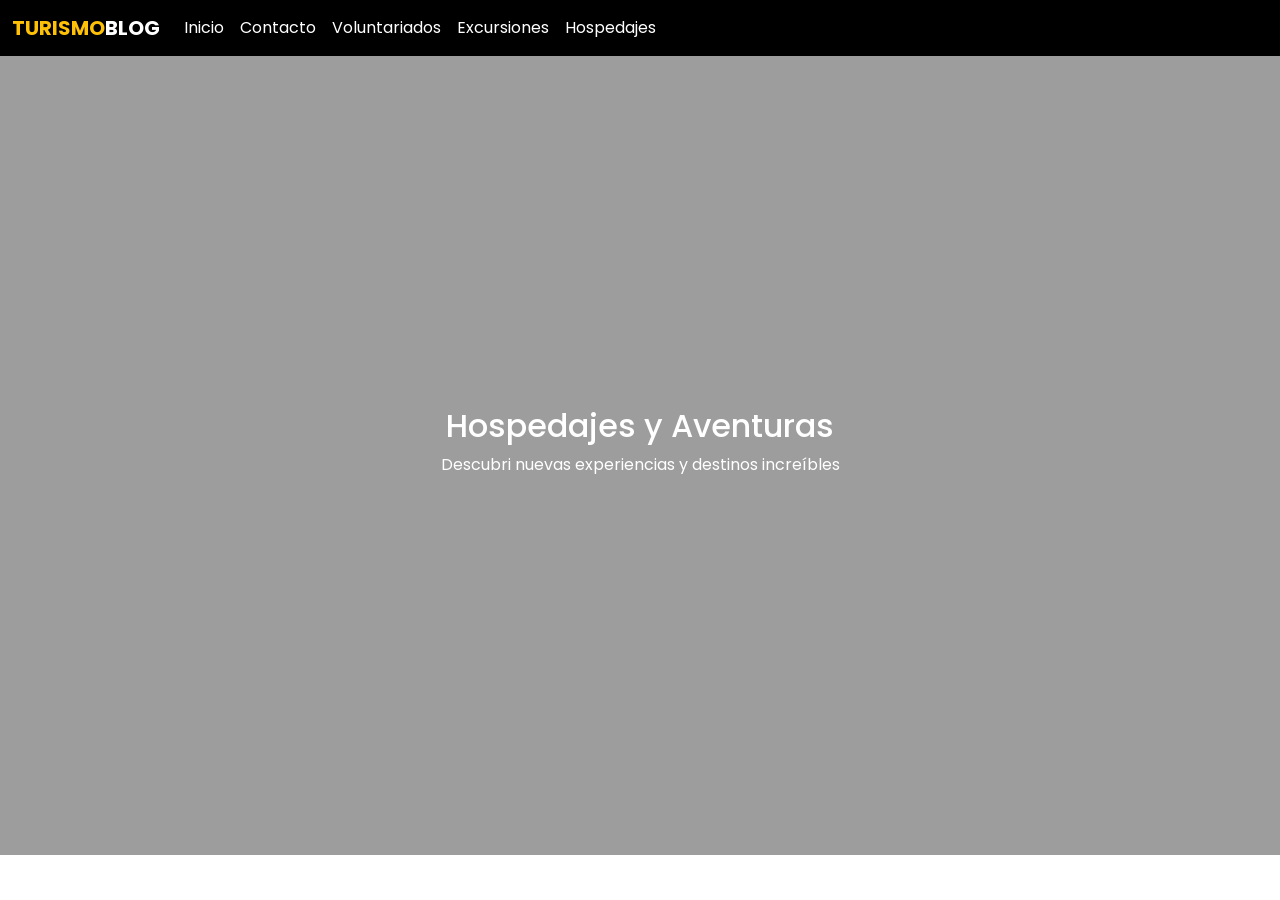
==== index.html @ f97fc8fe "first commit" ====
<!DOCTYPE html>
<html lang="en">

<head>
  <meta charset="UTF-8">
  <meta name="viewport" content="width=device-width, initial-scale=1.0">
  <title>Document</title>
  <link href="https://cdn.jsdelivr.net/npm/bootstrap@5.3.8/dist/css/bootstrap.min.css" rel="stylesheet"
    integrity="sha384-sRIl4kxILFvY47J16cr9ZwB07vP4J8+LH7qKQnuqkuIAvNWLzeN8tE5YBujZqJLB" crossorigin="anonymous">
  <link rel="preconnect" href="https://fonts.googleapis.com">
  <link rel="preconnect" href="https://fonts.gstatic.com" crossorigin>
  <link
    href="https://fonts.googleapis.com/css2?family=Poppins:ital,wght@0,100;0,200;0,300;0,400;0,500;0,600;0,700;0,800;0,900;1,100;1,200;1,300;1,400;1,500;1,600;1,700;1,800;1,900&display=swap"
    rel="stylesheet">
  <link rel="stylesheet" href="./css/styles.css">
</head>

<body>
  <header class="indexHeader">
    <div class="oscurecer-fondo">
      <nav class="navbar navbar-expand-lg bg-black position-fixed w-100">
        <div class="container-fluid">
          <a class="navbar-brand text-uppercase fw-bold text-white" href="#"><span
              class="text-warning">Turismo</span>Blog</a>
          <button class="navbar-toggler bg-white" type="button" data-bs-toggle="collapse"
            data-bs-target="#navbarSupportedContent" aria-controls="navbarSupportedContent" aria-expandsed="false"
            aria-label="Toggle navigation">
            <span class="navbar-toggler-icon"></span>
          </button>
          <div class="collapse navbar-collapse" id="navbarSupportedContent">
            <ul class="navbar-nav me-auto mb-2 mb-lg-0">
              <li class="nav-item">
                <a class="nav-link text-white" aria-current="page" href="#">Inicio</a>
              </li>
              <li class="nav-item">
                <a class="nav-link text-white" href="#">Contacto</a>
              </li>
              <li class="nav-item">
                <a class="nav-link text-white" href="#">Voluntariados</a>
              </li>
              <li class="nav-item">
                <a class="nav-link text-white" href="#">Excursiones</a>
              </li>
              <li class="nav-item">
                <a class="nav-link text-white" href="#">Hospedajes</a>
              </li>
            </ul>
          </div>
        </div>
      </nav>

      <section class="indexHeaderContainer p-3">
      <h2 class="text-upercased text-white text-center">Hospedajes y Aventuras</h2>
      <p class="text-white text-center">Descubri nuevas experiencias y destinos increíbles</p>

    </div>
  </header>
  <script src="https://cdn.jsdelivr.net/npm/bootstrap@5.3.8/dist/js/bootstrap.bundle.min.js"
    integrity="sha384-FKyoEForCGlyvwx9Hj09JcYn3nv7wiPVlz7YYwJrWVcXK/BmnVDxM+D2scQbITxI"
    crossorigin="anonymous"></script>
</body>

</html>
---- css/styles.css ----
.backgroundHeaders, .indexHeader {
  background-repeat: no-repeat;
  background-size: cover;
  height: 95vh;
}

.d-flexBasico, .indexHeaderContainer {
  display: flex;
  flex-direction: column;
  justify-content: center;
  height: 100vh;
}

.indexHeader {
  background-image: url("../../img/IndexHeaderBackground.jpeg");
  position: relative;
}

.oscurecer-fondo {
  position: absolute;
  width: 100%;
  height: 100%;
  background-color: rgba(0, 0, 0, 0.386);
}

* {
  font-family: "Poppins", sans-serif !important;
}

/*# sourceMappingURL=styles.css.map */
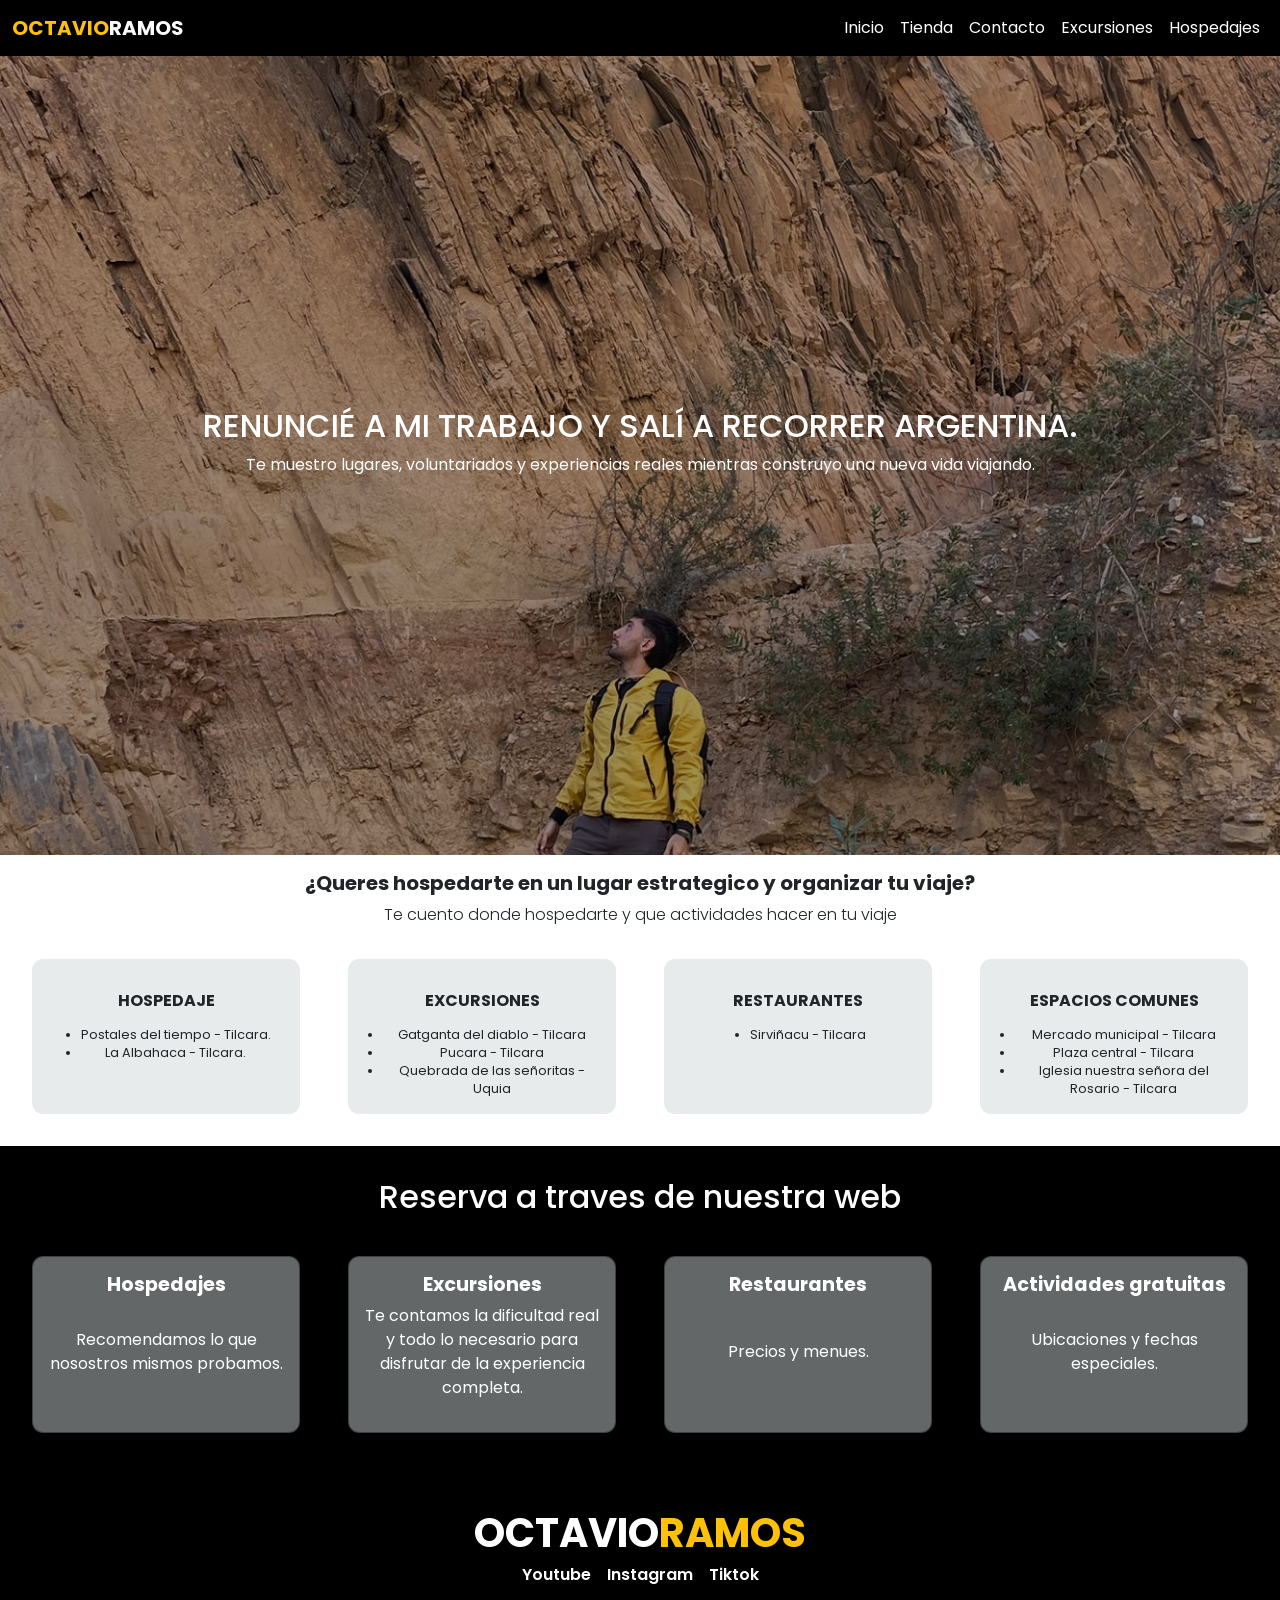
==== commit 7857adce: "Entrega final proyecto desarrollo web" ====
--- a/index.html
+++ b/index.html
@@ -1,10 +1,12 @@
 <!DOCTYPE html>
-<html lang="en">
+<html lang="es">
 
 <head>
   <meta charset="UTF-8">
   <meta name="viewport" content="width=device-width, initial-scale=1.0">
-  <title>Document</title>
+  <title>Octavio Ramos | Turismo</title>
+  <meta name="description"
+    content="Soy Octavio Ramos. Recorro documentando destinos, hospedajes, excursiones, gastronomía, voluntariados y experiencias reales para inspirarte a descubrir nuevos lugares.">
   <link href="https://cdn.jsdelivr.net/npm/bootstrap@5.3.8/dist/css/bootstrap.min.css" rel="stylesheet"
     integrity="sha384-sRIl4kxILFvY47J16cr9ZwB07vP4J8+LH7qKQnuqkuIAvNWLzeN8tE5YBujZqJLB" crossorigin="anonymous">
   <link rel="preconnect" href="https://fonts.googleapis.com">
@@ -13,36 +15,37 @@
     href="https://fonts.googleapis.com/css2?family=Poppins:ital,wght@0,100;0,200;0,300;0,400;0,500;0,600;0,700;0,800;0,900;1,100;1,200;1,300;1,400;1,500;1,600;1,700;1,800;1,900&display=swap"
     rel="stylesheet">
   <link rel="stylesheet" href="./css/styles.css">
+  <link rel="icon" href="./img/favicon_OR.ico" type="image/x-icon">
 </head>
 
 <body>
   <header class="indexHeader">
     <div class="oscurecer-fondo">
-      <nav class="navbar navbar-expand-lg bg-black position-fixed w-100">
+      <nav class="navbar navbar-expand-lg bg-black position-fixed top-0 w-100 z-3">
         <div class="container-fluid">
           <a class="navbar-brand text-uppercase fw-bold text-white" href="#"><span
-              class="text-warning">Turismo</span>Blog</a>
+              class="text-warning">Octavio</span>Ramos</a>
           <button class="navbar-toggler bg-white" type="button" data-bs-toggle="collapse"
-            data-bs-target="#navbarSupportedContent" aria-controls="navbarSupportedContent" aria-expandsed="false"
-            aria-label="Toggle navigation">
+            data-bs-target="#navbarSupportedContent" aria-controls="navbarSupportedContent" aria-expanded="false"
+            aria-label="Abrir menú de navegación">
             <span class="navbar-toggler-icon"></span>
           </button>
           <div class="collapse navbar-collapse" id="navbarSupportedContent">
-            <ul class="navbar-nav me-auto mb-2 mb-lg-0">
+            <ul class="navbar-nav me-auto mb-2 mb-lg-0 d-flex justify-content-end w-100">
               <li class="nav-item">
-                <a class="nav-link text-white" aria-current="page" href="#">Inicio</a>
+                <a class="nav-link active text-white text-end p-2" aria-current="page" href="#">Inicio</a>
               </li>
               <li class="nav-item">
-                <a class="nav-link text-white" href="#">Contacto</a>
+                <a class="nav-link text-white text-end p-2" href="./pages/tienda.html">Tienda</a>
               </li>
               <li class="nav-item">
-                <a class="nav-link text-white" href="#">Voluntariados</a>
+                <a class="nav-link text-white text-end p-2" href="./pages/contacto.html">Contacto</a>
               </li>
               <li class="nav-item">
-                <a class="nav-link text-white" href="#">Excursiones</a>
+                <a class="nav-link text-white text-end p-2" href="./pages/excursiones.html">Excursiones</a>
               </li>
               <li class="nav-item">
-                <a class="nav-link text-white" href="#">Hospedajes</a>
+                <a class="nav-link text-white text-end p-2" href="./pages/hospedajes.html">Hospedajes</a>
               </li>
             </ul>
           </div>
@@ -50,11 +53,90 @@
       </nav>
 
       <section class="indexHeaderContainer p-3">
-      <h2 class="text-upercased text-white text-center">Hospedajes y Aventuras</h2>
-      <p class="text-white text-center">Descubri nuevas experiencias y destinos increíbles</p>
-
+        <h2 class="text-uppercase text-white text-center">Renuncié a mi trabajo y salí a recorrer Argentina.</h2>
+        <p class="text-white text-center">Te muestro lugares, voluntariados y experiencias reales mientras construyo una
+          nueva vida viajando.</p>
+      </section>
     </div>
   </header>
+
+  <main class="indexMain p-3">
+    <h1 class="fs-5 fw-bold">¿Queres hospedarte en un lugar estrategico y organizar tu viaje?</h1>
+
+    <p class="fs-6 fw-light">Te cuento donde hospedarte y que actividades hacer en tu viaje</p>
+
+    <section class="indexMainContainer">
+      <div class="indexMainCard">
+        <h3 class="text-uppercase fw-bold">Hospedaje</h3>
+        <ul>
+          <li>Postales del tiempo - Tilcara.</li>
+          <li>La Albahaca - Tilcara.</li>
+        </ul>
+      </div>
+      <div class="indexMainCard">
+        <h3 class="text-uppercase fw-bold">Excursiones</h3>
+        <ul>
+          <li>Gatganta del diablo - Tilcara</li>
+          <li>Pucara - Tilcara</li>
+          <li>Quebrada de las señoritas - Uquia</li>
+        </ul>
+      </div>
+      <div class="indexMainCard">
+        <h3 class="text-uppercase fw-bold">Restaurantes</h3>
+        <ul>
+          <li>Sirviñacu - Tilcara</li>
+        </ul>
+      </div>
+      <div class="indexMainCard">
+        <h3 class="text-uppercase fw-bold">Espacios comunes</h3>
+        <ul>
+          <li>Mercado municipal - Tilcara</li>
+          <li>Plaza central - Tilcara</li>
+          <li>Iglesia nuestra señora del Rosario - Tilcara</li>
+        </ul>
+      </div>
+    </section>
+  </main>
+
+  <section class="bg-black text-white p-3">
+    <h2 class="text-center bg-black text-white p-3">Reserva a traves de nuestra web</h2>
+    <div class="indexSecction">
+      <article class="contenedorSectionIndex">
+        <h4>Hospedajes</h4>
+        <p>Recomendamos lo que nosostros mismos probamos.</p>
+      </article>
+
+      <article class="contenedorSectionIndex">
+        <h4>Excursiones</h4>
+        <p>Te contamos la dificultad real y todo lo necesario para disfrutar de la experiencia completa.</p>
+      </article>
+
+      <article class="contenedorSectionIndex">
+        <h4>Restaurantes</h4>
+        <p>Precios y menues.</p>
+      </article>
+
+      <article class="contenedorSectionIndex">
+        <h4>Actividades gratuitas</h4>
+        <p>Ubicaciones y fechas especiales.</p>
+      </article>
+    </div>
+  </section>
+
+  <footer class="bg-black indexFooter">
+    <a class="navbar-brand text-uppercase text-white fw-bold fs-1 text-center" href="#">Octavio<span
+        class="text-warning">Ramos</span></a>
+
+    <div class="d-flex justify-content-center gap-3">
+      <a class="text-white text-decoration-none fw-semibold" href="https://www.youtube.com/@octa.ramoss" target="_blank"
+        rel="noopener noreferrer">Youtube</a>
+      <a class="text-white text-decoration-none fw-semibold" href="https://www.instagram.com/octa.ramoss/?hl=es"
+        target="_blank" rel="noopener noreferrer">Instagram</a>
+      <a class="text-white text-decoration-none fw-semibold" href="https://www.tiktok.com/@occta.ramos" target="_blank"
+        rel="noopener noreferrer">Tiktok</a>
+    </div>
+  </footer>
+
   <script src="https://cdn.jsdelivr.net/npm/bootstrap@5.3.8/dist/js/bootstrap.bundle.min.js"
     integrity="sha384-FKyoEForCGlyvwx9Hj09JcYn3nv7wiPVlz7YYwJrWVcXK/BmnVDxM+D2scQbITxI"
     crossorigin="anonymous"></script>
--- a/css/styles.css
+++ b/css/styles.css
@@ -1,10 +1,29 @@
-.backgroundHeaders, .indexHeader {
+/* reset */
+* {
+  margin: 0;
+  padding: 0;
+  box-sizing: border-box;
+}
+
+* {
+  font-family: "Poppins", sans-serif !important;
+}
+
+.backgroundHeaders, .indexHeader, .tiendaHeader, .contactoHeader, .excursionesHeader, .hospedajesHeader {
   background-repeat: no-repeat;
   background-size: cover;
+  background-position: center;
   height: 95vh;
 }
 
-.d-flexBasico, .indexHeaderContainer {
+.backgroundExcursiones, .mainExcursiones .cardExcursionesBloque .cardExcursiones1, .mainExcursiones .cardExcursionesBloque .cardExcursiones2, .mainExcursiones .cardExcursionesBloque .cardExcursiones3, .mainExcursiones .cardExcursionesBloque .cardExcursiones4 {
+  background-repeat: no-repeat;
+  background-size: cover;
+  background-position: center;
+  height: 65vh;
+}
+
+.d-flexBasico, .indexFooter, .indexHeaderContainer, .indexTiendaContainer {
   display: flex;
   flex-direction: column;
   justify-content: center;
@@ -12,7 +31,7 @@
 }
 
 .indexHeader {
-  background-image: url("../../img/IndexHeaderBackground.jpeg");
+  background-image: url("../../img/indexHeaderBackground.jpg");
   position: relative;
 }
 
@@ -23,8 +42,433 @@
   background-color: rgba(0, 0, 0, 0.386);
 }
 
-* {
-  font-family: "Poppins", sans-serif !important;
+.tiendaHeader {
+  background-image: url("../../img/headertienda.JPG");
+  position: relative;
+}
+
+.contactoHeader {
+  background-image: url("../../img/indexContacto.JPG");
+  position: relative;
+}
+
+.excursionesHeader {
+  background-image: url("../../img/excursionesHeader.jpg");
+  position: relative;
+}
+
+.hospedajesHeader {
+  background-image: url("../../img/hospedajeHeader.jpg");
+  position: relative;
+}
+
+.indexMain {
+  text-align: center;
+  display: grid;
+  grid-template-columns: 1fr;
+  grid-template-rows: auto;
+}
+.indexMain .indexMainCard {
+  background-color: rgba(208, 214, 216, 0.48);
+  border-radius: 0.7rem;
+  padding: 1rem;
+  margin: 1rem;
+  display: flex;
+  flex-direction: column;
+  align-items: center;
+}
+.indexMain .indexMainCard h3 {
+  padding: 0.5rem;
+  margin: 0.5rem;
+  font-size: 1rem;
+  text-align: center;
+  font-weight: bold;
+}
+.indexMain .indexMainCard ul {
+  margin: 0;
+  padding-left: 1.2rem;
+}
+.indexMain .indexMainCard ul li {
+  font-size: 0.8rem;
+  line-height: 1.4;
+}
+
+.tiendaMain {
+  display: grid;
+  grid-template-columns: 1fr;
+  grid-template-rows: auto;
+  justify-content: center;
+  align-items: center;
+  align-content: center;
+  background-color: rgb(255, 253, 253);
+}
+.tiendaMain .cardsTienda {
+  display: grid;
+  grid-template-columns: 1fr;
+  grid-template-rows: auto;
+  justify-content: stretch;
+  gap: 1rem;
+}
+.tiendaMain .cardsTienda img {
+  width: 100%;
+  height: 100%;
+  object-fit: cover;
+}
+.tiendaMain .cardsTienda .cardTiendaBloque {
+  display: flex;
+  flex-direction: column;
+  align-items: center;
+  justify-content: center;
+  gap: 0.5rem;
+  background-color: rgba(208, 214, 216, 0.48);
+  border-radius: 15px 0 15px 0;
+  padding: 1rem;
+}
+.tiendaMain .cardsTienda .cardTiendaBloque .precioBoton {
+  display: flex;
+  flex-direction: row;
+  align-items: center;
+  justify-content: center;
+  gap: 1rem;
+  margin-top: auto;
+  padding: 1rem;
+  border: none;
+  border-radius: 0.5rem;
+  cursor: pointer;
+  transition: 0.3s;
+}
+.tiendaMain .cardsTienda .cardTiendaBloque .precioBoton:hover {
+  transform: translateY(-2px);
+}
+
+.contactoMain {
+  display: grid;
+  grid-template-columns: 1fr;
+  grid-template-rows: auto;
+  justify-content: center;
+  align-items: center;
+  align-content: center;
+  background-color: rgb(255, 253, 253);
+  padding: 2rem;
+  margin: 3rem, auto;
+}
+.contactoMain h2 {
+  text-align: center;
+  margin-bottom: 2rem;
+}
+.contactoMain .contactoFormulario {
+  display: flex;
+  flex-direction: column;
+  gap: 1.5rem;
+}
+.contactoMain .contactoFormulario .formGrupo {
+  display: flex;
+  flex-direction: column;
+}
+.contactoMain .contactoFormulario .formGrupo label {
+  margin-bottom: 0.5rem;
+  font-weight: 600;
+}
+.contactoMain .contactoFormulario .formGrupo input,
+.contactoMain .contactoFormulario .formGrupo textarea {
+  padding: 0.8rem;
+  border: 1px solid #ccc;
+  border-radius: 0.5rem;
+  font-family: inherit;
+}
+.contactoMain .contactoFormulario .formGrupo input:focus,
+.contactoMain .contactoFormulario .formGrupo textarea:focus {
+  outline: none;
+  border-color: #4caf50;
+}
+.contactoMain .contactoFormulario .formGrupo textarea {
+  resize: vertical;
+}
+.contactoMain .contactoFormulario button {
+  padding: 1rem;
+  border: none;
+  border-radius: 0.5rem;
+  cursor: pointer;
+  transition: 0.3s;
+}
+.contactoMain .contactoFormulario button:hover {
+  transform: translateY(-2px);
+}
+
+.mainExcursiones {
+  display: grid;
+  grid-template-columns: 1fr;
+  grid-template-rows: auto;
+  align-items: center;
+  align-content: center;
+  background-color: rgb(255, 253, 253);
+}
+.mainExcursiones .cardExcursionesBloque {
+  display: flex;
+  flex-direction: column;
+  gap: 2rem;
+  padding: 2rem;
+}
+.mainExcursiones .cardExcursionesBloque img {
+  width: 100%;
+  height: 100%;
+}
+.mainExcursiones .cardExcursionesBloque .cardExcursiones1 {
+  background-image: url("../../img/quebrada.JPG");
+  display: flex;
+  flex-direction: column;
+  align-items: center;
+  gap: 1rem;
+  border-radius: 0.5rem;
+  cursor: pointer;
+  transition: 0.3s;
+  padding: 2rem;
+}
+.mainExcursiones .cardExcursionesBloque .cardExcursiones1 .infoBoton {
+  margin-top: auto;
+  padding: 1rem;
+  border: none;
+  border-radius: 0.5rem;
+  cursor: pointer;
+  transition: 0.3s;
+}
+.mainExcursiones .cardExcursionesBloque .cardExcursiones1 .infoBoton:hover {
+  transform: translateY(-2px);
+}
+.mainExcursiones .cardExcursionesBloque .cardExcursiones2 {
+  background-image: url("../../img/salinas.JPG");
+  display: flex;
+  flex-direction: column;
+  align-items: center;
+  gap: 1rem;
+  border-radius: 0.5rem;
+  cursor: pointer;
+  transition: 0.3s;
+  padding: 2rem;
+}
+.mainExcursiones .cardExcursionesBloque .cardExcursiones2 .infoBoton {
+  margin-top: auto;
+  padding: 1rem;
+  border: none;
+  border-radius: 0.5rem;
+  cursor: pointer;
+  transition: 0.3s;
+}
+.mainExcursiones .cardExcursionesBloque .cardExcursiones2 .infoBoton:hover {
+  transform: translateY(-2px);
+}
+.mainExcursiones .cardExcursionesBloque .cardExcursiones3 {
+  background-image: url("../../img/hornocal.JPG");
+  display: flex;
+  flex-direction: column;
+  align-items: center;
+  gap: 1rem;
+  border-radius: 0.5rem;
+  cursor: pointer;
+  transition: 0.3s;
+  padding: 2rem;
+}
+.mainExcursiones .cardExcursionesBloque .cardExcursiones3 .infoBoton {
+  margin-top: auto;
+  padding: 1rem;
+  border: none;
+  border-radius: 0.5rem;
+  cursor: pointer;
+  transition: 0.3s;
+}
+.mainExcursiones .cardExcursionesBloque .cardExcursiones3 .infoBoton:hover {
+  transform: translateY(-2px);
+}
+.mainExcursiones .cardExcursionesBloque .cardExcursiones4 {
+  background-image: url("../../img/pucara.JPG");
+  display: flex;
+  flex-direction: column;
+  align-items: center;
+  gap: 1rem;
+  border-radius: 0.5rem;
+  cursor: pointer;
+  transition: 0.3s;
+  padding: 2rem;
+}
+.mainExcursiones .cardExcursionesBloque .cardExcursiones4 .infoBoton {
+  margin-top: auto;
+  padding: 1rem;
+  border: none;
+  border-radius: 0.5rem;
+  cursor: pointer;
+  transition: 0.3s;
+}
+.mainExcursiones .cardExcursionesBloque .cardExcursiones4 .infoBoton:hover {
+  transform: translateY(-2px);
+}
+
+.mainHospedajes {
+  display: grid;
+  grid-template-columns: 1fr;
+  grid-template-rows: auto;
+  justify-content: center;
+  align-items: center;
+  align-content: center;
+  background-color: rgb(255, 253, 253);
+}
+.mainHospedajes .cardsHospedajesSecction {
+  display: grid;
+  grid-template-columns: 1fr;
+  grid-template-rows: auto;
+  justify-content: stretch;
+  gap: 1rem;
+  padding: 1rem;
+}
+.mainHospedajes .cardsHospedajesSecction img {
+  width: 100%;
+  height: 100%;
+  object-fit: cover;
+}
+.mainHospedajes .cardsHospedajesSecction .cardHospedajes {
+  display: flex;
+  flex-direction: column;
+  align-items: center;
+  justify-content: center;
+  gap: 0.5rem;
+  background-color: rgba(208, 214, 216, 0.48);
+  border-radius: 15px 0 15px 0;
+  padding: 1rem;
+}
+.mainHospedajes .cardsHospedajesSecction .cardHospedajes .infoBoton {
+  margin-top: auto;
+  padding: 1rem;
+  border: none;
+  border-radius: 0.5rem;
+  cursor: pointer;
+  transition: 0.3s;
+}
+.mainHospedajes .cardsHospedajesSecction .cardHospedajes .infoBoton:hover {
+  transform: translateY(-2px);
+}
+
+.contenedorSectionIndex {
+  display: grid;
+  grid-template-columns: 1fr;
+  grid-template-rows: auto;
+  background-color: rgba(208, 214, 216, 0.482);
+  border-radius: 0.7rem;
+  padding: 1rem;
+  margin: 1rem;
+  border: 1px solid rgba(24, 24, 24, 0.482);
+}
+.contenedorSectionIndex h4 {
+  font-size: 1.2rem;
+  font-weight: bold;
+  text-align: center;
+}
+.contenedorSectionIndex p {
+  text-align: center;
+}
+
+.indexFooter {
+  height: 10rem;
+}
+
+/* estilos de tablet */
+@media screen and (min-width: 768px) {
+  .indexMain {
+    text-align: center;
+  }
+  .indexMain .indexMainContainer {
+    display: grid;
+    grid-template-columns: repeat(2, 1fr);
+    grid-template-rows: auto;
+  }
+  .indexSecction {
+    display: grid;
+    grid-template-columns: repeat(2, 1fr);
+    grid-template-rows: auto;
+  }
+  .tiendaMain {
+    width: 100%;
+  }
+  .tiendaMain .cardsTienda {
+    display: grid;
+    grid-template-columns: repeat(2, 1fr);
+    grid-template-rows: auto;
+    width: 100%;
+    gap: 1rem;
+  }
+  .tiendaMain .cardsTienda .cardTiendaBloque {
+    gap: 0.5rem;
+    background-color: rgba(208, 214, 216, 0.48);
+    border-radius: 15px 0 15px 0;
+  }
+  .mainExcursiones .cardExcursionesBloque {
+    display: grid;
+    grid-template-columns: repeat(2, 1fr);
+    grid-template-rows: auto;
+    gap: 1rem;
+    width: 100%;
+  }
+  .mainHospedajes .cardsHospedajesSecction {
+    display: grid;
+    grid-template-columns: repeat(2, 1fr);
+    grid-template-rows: auto;
+    gap: 1rem;
+    width: 100%;
+  }
+}
+@media screen and (min-width: 1024px) {
+  .indexMain .indexMainContainer {
+    display: grid;
+    grid-template-columns: repeat(4, 1fr);
+    grid-template-rows: auto;
+    gap: 1rem;
+  }
+  .indexSecction {
+    display: grid;
+    grid-template-columns: repeat(4, 1fr);
+    grid-template-rows: auto;
+    gap: 1rem;
+  }
+  .tiendaMain {
+    width: 100%;
+  }
+  .tiendaMain .cardsTienda {
+    display: grid;
+    grid-template-columns: repeat(3, 1fr);
+    grid-template-rows: auto;
+    width: 100%;
+    gap: 1rem;
+  }
+  .tiendaMain .cardsTienda .cardTiendaBloque {
+    gap: 0.5rem;
+    background-color: rgba(208, 214, 216, 0.48);
+    border-radius: 15px 0 15px 0;
+  }
+  .contactoMain {
+    display: grid;
+    grid-template-columns: 1fr;
+    grid-template-rows: auto;
+    width: 100%;
+    padding-left: 15rem;
+    padding-right: 15rem;
+    max-width: 900px;
+    margin: 0 auto;
+    padding: 2rem;
+  }
+  .mainExcursiones .cardExcursionesBloque {
+    display: grid;
+    grid-template-columns: repeat(4, 1fr);
+    grid-template-rows: auto;
+    gap: 3rem;
+    padding: 2rem;
+    width: 100%;
+  }
+  .mainHospedajes .cardsHospedajesSecction {
+    display: grid;
+    grid-template-columns: repeat(4, 1fr);
+    grid-template-rows: auto;
+    gap: 3rem;
+    padding: 3rem;
+    width: 100%;
+  }
 }
 
 /*# sourceMappingURL=styles.css.map */
